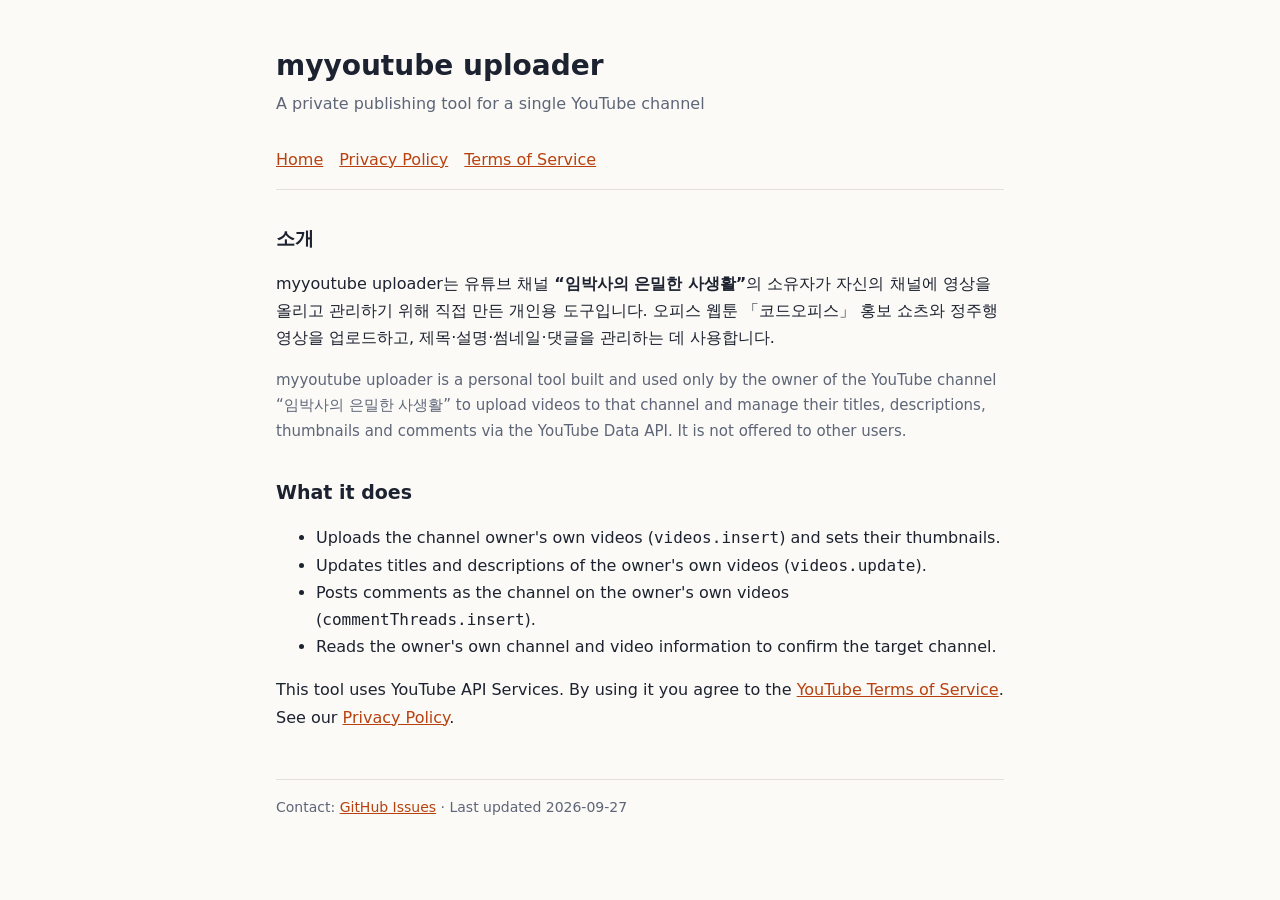
==== index.html @ 0df9334c "Add homepage, privacy policy and terms for myyoutube uploader Co-Authored-By: Claude Opus 5.5 <norep" ====
<!doctype html><html lang="ko"><head><meta charset="utf-8"><meta name="viewport" content="width=device-width,initial-scale=1">
<title>myyoutube uploader</title><link rel="stylesheet" href="style.css"></head><body><main>
<h1>myyoutube uploader</h1><p class="sub">A private publishing tool for a single YouTube channel</p><nav><a href="./">Home</a><a href="./privacy.html">Privacy Policy</a><a href="./terms.html">Terms of Service</a></nav>
<h2>소개</h2>
<p>myyoutube uploader는 유튜브 채널 <strong>“임박사의 은밀한 사생활”</strong>의 소유자가 자신의 채널에 영상을 올리고 관리하기 위해 직접 만든 개인용 도구입니다. 오피스 웹툰 「코드오피스」 홍보 쇼츠와 정주행 영상을 업로드하고, 제목·설명·썸네일·댓글을 관리하는 데 사용합니다.</p>
<p class="en">myyoutube uploader is a personal tool built and used only by the owner of the YouTube channel “임박사의 은밀한 사생활” to upload videos to that channel and manage their titles, descriptions, thumbnails and comments via the YouTube Data API. It is not offered to other users.</p>
<h2>What it does</h2>
<ul><li>Uploads the channel owner's own videos (<code>videos.insert</code>) and sets their thumbnails.</li>
<li>Updates titles and descriptions of the owner's own videos (<code>videos.update</code>).</li>
<li>Posts comments as the channel on the owner's own videos (<code>commentThreads.insert</code>).</li>
<li>Reads the owner's own channel and video information to confirm the target channel.</li></ul>
<p>This tool uses YouTube API Services. By using it you agree to the <a href="https://www.youtube.com/t/terms">YouTube Terms of Service</a>. See our <a href="./privacy.html">Privacy Policy</a>.</p>
<footer>Contact: <a href="https://github.com/taehyeonglim/myyoutube-uploader/issues">GitHub Issues</a> · Last updated 2026-09-27</footer></main></body></html>
---- style.css ----
:root{--bg:#fbfaf7;--fg:#1d2230;--mute:#5d6577;--line:#e4e1d8;--acc:#b8420f}
@media (prefers-color-scheme:dark){:root{--bg:#12151c;--fg:#e9e6df;--mute:#a3a9b6;--line:#2a2f3a;--acc:#f2b35b}}
*{box-sizing:border-box}body{margin:0;background:var(--bg);color:var(--fg);font:16px/1.7 -apple-system,"Apple SD Gothic Neo","Noto Sans KR",system-ui,sans-serif}
main{max-width:760px;margin:0 auto;padding:48px 16px 80px}h1{font-size:28px;line-height:1.3;margin:0 0 6px}h2{font-size:19px;margin:32px 0 8px}
p,li{color:var(--fg)}.sub{color:var(--mute);margin:0 0 28px}nav{display:flex;gap:16px;flex-wrap:wrap;margin:0 0 32px;padding-bottom:16px;border-bottom:1px solid var(--line)}
a{color:var(--acc)}.en{color:var(--mute);font-size:15px}footer{margin-top:48px;padding-top:16px;border-top:1px solid var(--line);color:var(--mute);font-size:14px}
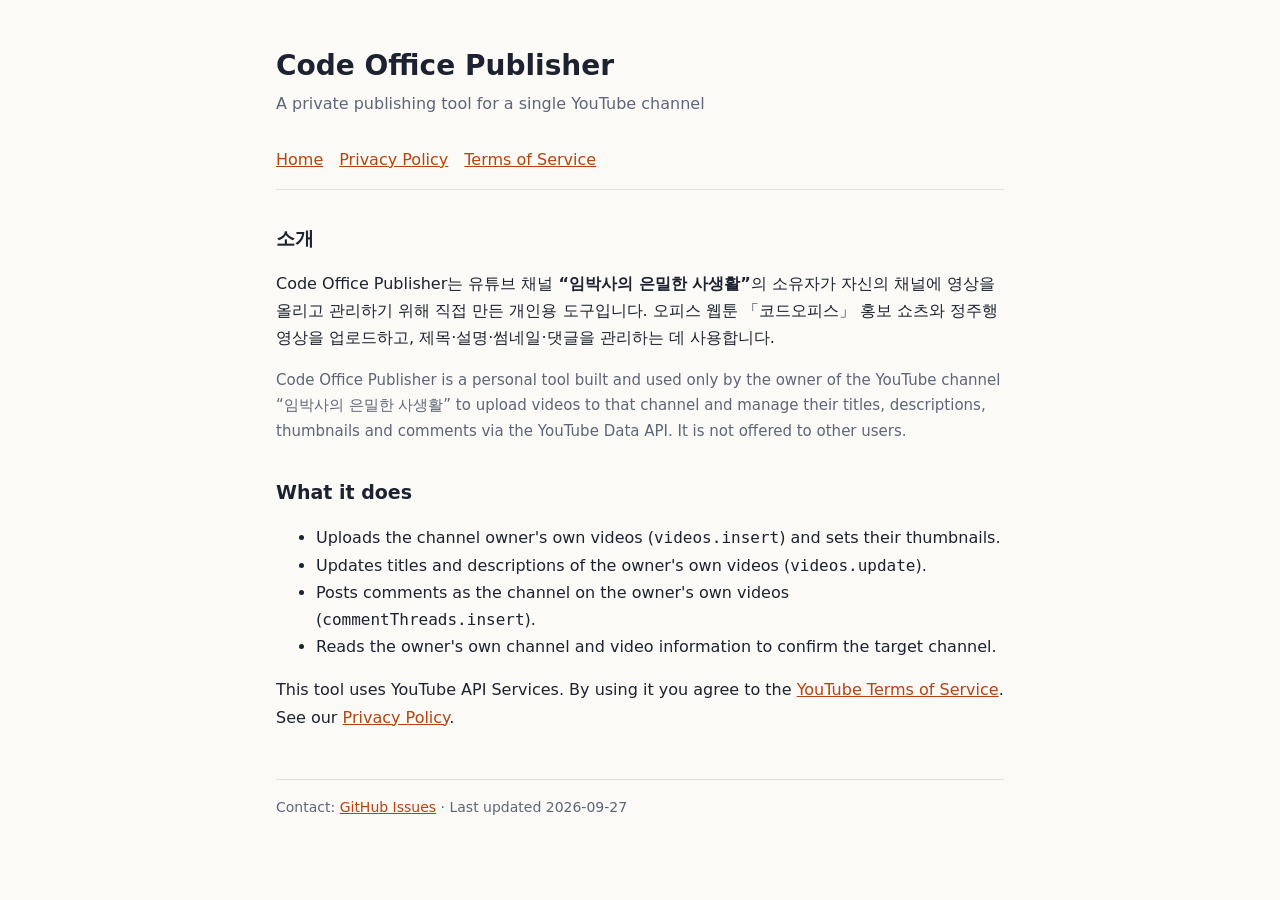
==== commit 443ce0eb: "Rename app to Code Office Publisher Co-Authored-By: Claude Opus 5.5 <noreply@anthropic.com>" ====
--- a/index.html
+++ b/index.html
@@ -1,13 +1,13 @@
 <!doctype html><html lang="ko"><head><meta charset="utf-8"><meta name="viewport" content="width=device-width,initial-scale=1">
-<title>myyoutube uploader</title><link rel="stylesheet" href="style.css"></head><body><main>
-<h1>myyoutube uploader</h1><p class="sub">A private publishing tool for a single YouTube channel</p><nav><a href="./">Home</a><a href="./privacy.html">Privacy Policy</a><a href="./terms.html">Terms of Service</a></nav>
+<title>Code Office Publisher</title><link rel="stylesheet" href="style.css"></head><body><main>
+<h1>Code Office Publisher</h1><p class="sub">A private publishing tool for a single YouTube channel</p><nav><a href="./">Home</a><a href="./privacy.html">Privacy Policy</a><a href="./terms.html">Terms of Service</a></nav>
 <h2>소개</h2>
-<p>myyoutube uploader는 유튜브 채널 <strong>“임박사의 은밀한 사생활”</strong>의 소유자가 자신의 채널에 영상을 올리고 관리하기 위해 직접 만든 개인용 도구입니다. 오피스 웹툰 「코드오피스」 홍보 쇼츠와 정주행 영상을 업로드하고, 제목·설명·썸네일·댓글을 관리하는 데 사용합니다.</p>
-<p class="en">myyoutube uploader is a personal tool built and used only by the owner of the YouTube channel “임박사의 은밀한 사생활” to upload videos to that channel and manage their titles, descriptions, thumbnails and comments via the YouTube Data API. It is not offered to other users.</p>
+<p>Code Office Publisher는 유튜브 채널 <strong>“임박사의 은밀한 사생활”</strong>의 소유자가 자신의 채널에 영상을 올리고 관리하기 위해 직접 만든 개인용 도구입니다. 오피스 웹툰 「코드오피스」 홍보 쇼츠와 정주행 영상을 업로드하고, 제목·설명·썸네일·댓글을 관리하는 데 사용합니다.</p>
+<p class="en">Code Office Publisher is a personal tool built and used only by the owner of the YouTube channel “임박사의 은밀한 사생활” to upload videos to that channel and manage their titles, descriptions, thumbnails and comments via the YouTube Data API. It is not offered to other users.</p>
 <h2>What it does</h2>
 <ul><li>Uploads the channel owner's own videos (<code>videos.insert</code>) and sets their thumbnails.</li>
 <li>Updates titles and descriptions of the owner's own videos (<code>videos.update</code>).</li>
 <li>Posts comments as the channel on the owner's own videos (<code>commentThreads.insert</code>).</li>
 <li>Reads the owner's own channel and video information to confirm the target channel.</li></ul>
 <p>This tool uses YouTube API Services. By using it you agree to the <a href="https://www.youtube.com/t/terms">YouTube Terms of Service</a>. See our <a href="./privacy.html">Privacy Policy</a>.</p>
-<footer>Contact: <a href="https://github.com/taehyeonglim/myyoutube-uploader/issues">GitHub Issues</a> · Last updated 2026-09-27</footer></main></body></html>
+<footer>Contact: <a href="https://github.com/taehyeonglim/codeoffice-publisher/issues">GitHub Issues</a> · Last updated 2026-09-27</footer></main></body></html>
